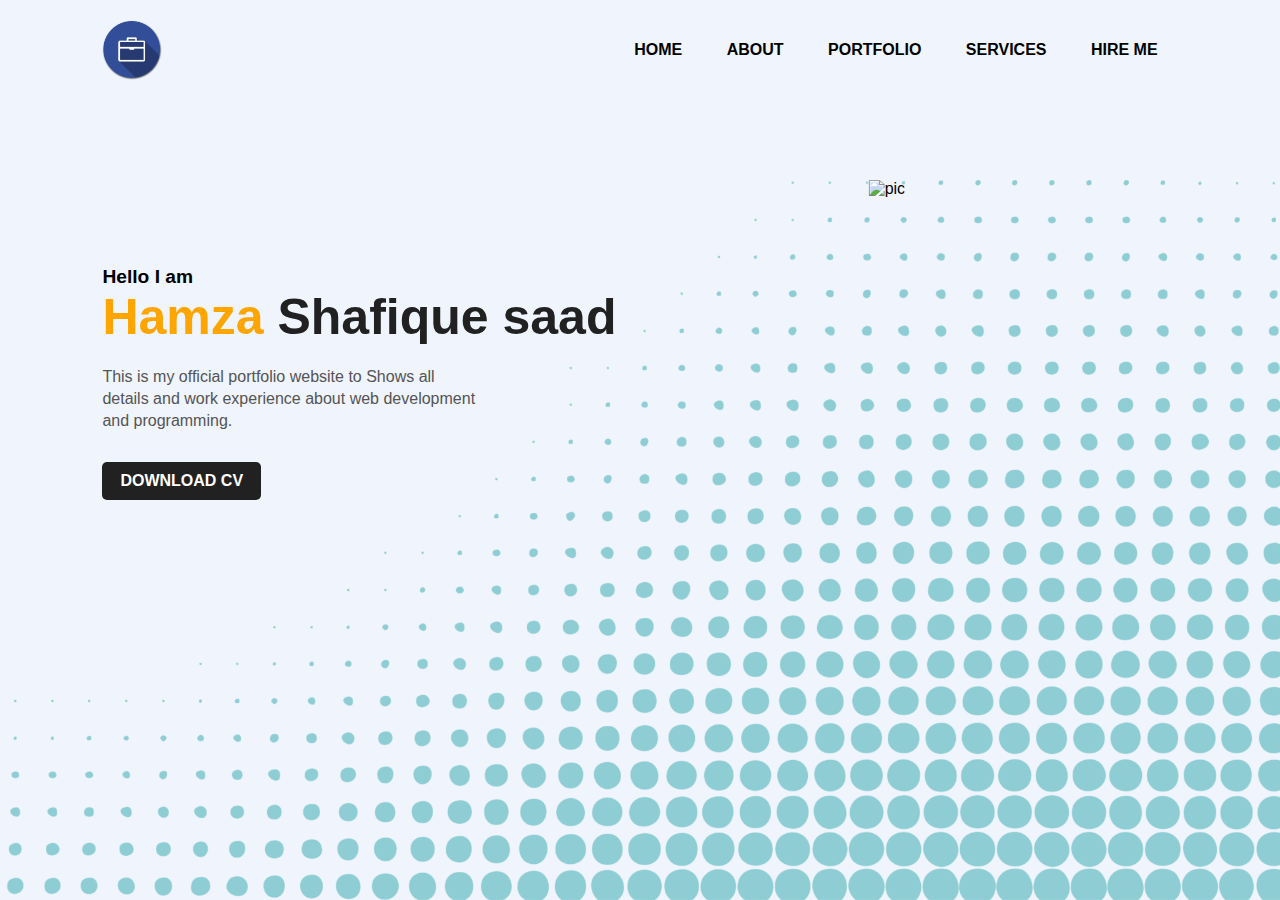
==== index.html @ e52a5a4f "My portfolio" ====
<!DOCTYPE html>
<html lang="en">
<head>
    <meta charset="UTF-8">
    <meta http-equiv="X-UA-Compatible" content="IE=edge">
    <meta name="viewport" content="width=device-width, initial-scale=1.0">
    <link rel="stylesheet" href="style.css">
    <title>Persnol Portfolio Website</title>
</head>
<body>
     <div class="top-line">
        <nav>
            <img src="1545314.png" alt="icon">
            <ul>
              <li><a href="#">HOME</a></li>
              <li><a href="#">ABOUT</a></li>
              <li><a href="#">PORTFOLIO</a></li>
              <li><a href="#">SERVICES</a></li>
              <li><a href="#">HIRE ME</a></li>
            </ul>
        </nav>
        <div class="detail">
            <h4>Hello I am</h4>
            <h1><span>Hamza</span> Shafique saad</h1>
            <p class="peragraph">This is my official portfolio website to Shows all <br>
                details and work experience about web development <br>
                and programming.
            </p>
            <a href="#">DOWNLOAD CV</a>
        </div>
        <div class="images">
            <img src="UrduDesigner-1659621515051.png" alt="background" class="backgroung">
            <img src="UrduDesigner-1659453457317.png" alt="pic" class="pic">
        </div>
     </div>
</body>
</html>
---- style.css ----
* {
    margin: 0;
    padding: 0;
    font-family: sans-serif;
}
.top-line {
    position: relative;
    width: 100%;
    height: 100vh;
    background-color: #eff4fd;
}
nav {
    display: flex;
    width: 84%;
    margin: auto;
    padding: 20px 0;
    align-items: center;
    justify-content: space-between;
}
nav ul li {
    display: inline-block;
    list-style: none;
    margin: 10px 20px;
}
nav ul li a {
    text-decoration: none;
    color: #000;
    font-weight: bold;
}
nav ul li a:hover {
    color: blue;
}
nav img {
    height: 60px;
}
.detail {
    margin-left: 8%;
    margin-top: 13%;
}
.detail h4{
    font-weight: bold;
    font-size: larger;
}
.detail h1 {
    font-size: 50px;
    color: #212121;
    margin-bottom: 20px;
}
span {
    color: orange;
}
.peragraph {
    line-height: 22px;
    color: #555;
}
.detail a {
    text-decoration: none;
    background: #212121;
    padding: 10px 18px;
    font-weight: bold;
    color: #fff;
    display: inline-block;
    margin: 30px 0;
    border-radius: 5px;
}
.images {
    width: 45%;
    height: 80%;
    position: absolute;
    bottom: 0;
    right: 100px;
}
.images img {
    height: 100%;
    position: absolute;
    left: 50%;
    bottom: 0;
    transform: translateX(-64%);
}
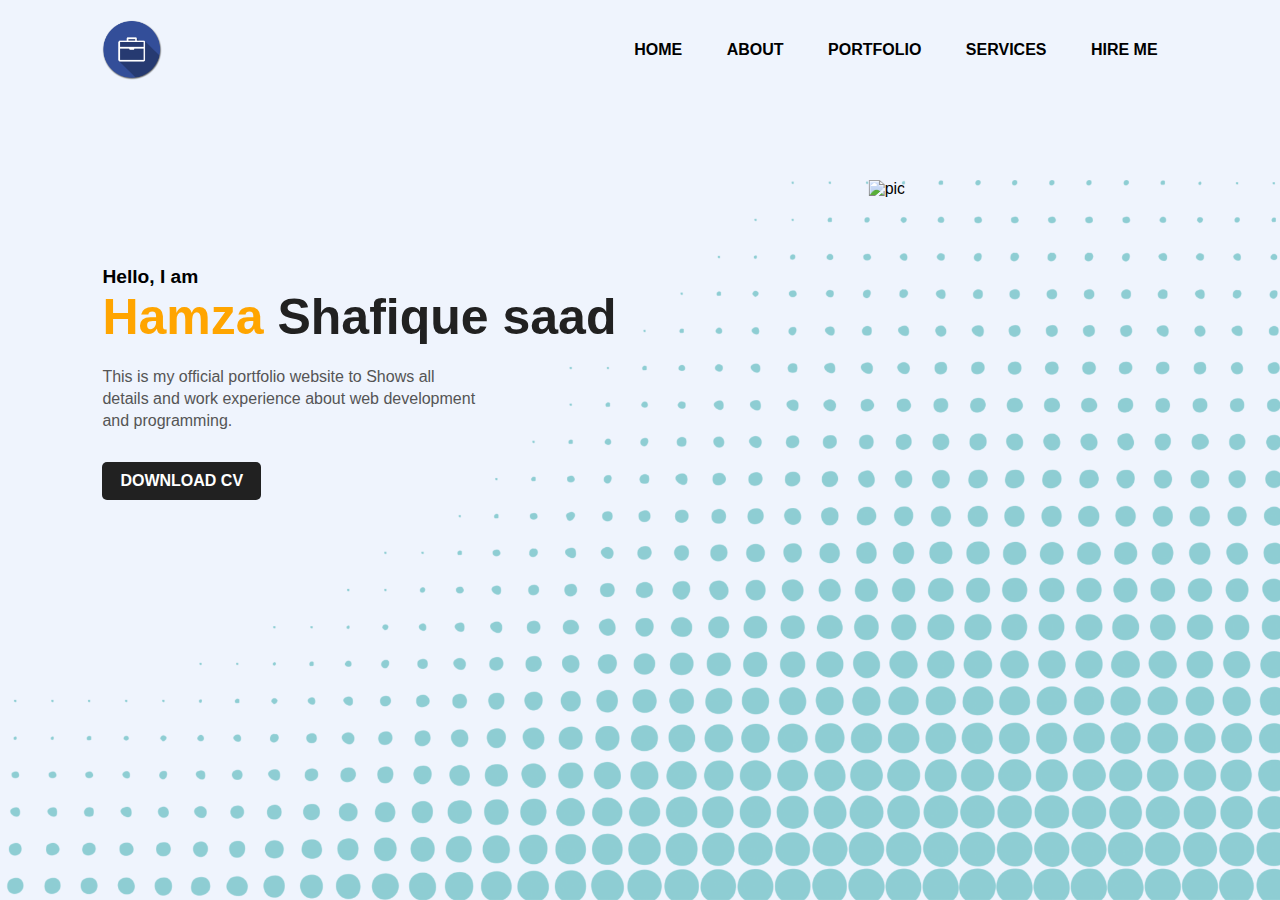
==== commit c34bf6f5: "portfolio page updated" ====
--- a/index.html
+++ b/index.html
@@ -8,29 +8,29 @@
     <title>Persnol Portfolio Website</title>
 </head>
 <body>
-     <div class="top-line">
+     <div class="header">
         <nav>
             <img src="1545314.png" alt="icon">
             <ul>
-              <li><a href="#">HOME</a></li>
+              <li><a href="index.html">HOME</a></li>
               <li><a href="#">ABOUT</a></li>
-              <li><a href="#">PORTFOLIO</a></li>
+              <li><a href="Portfolio.html">PORTFOLIO</a></li>
               <li><a href="#">SERVICES</a></li>
               <li><a href="#">HIRE ME</a></li>
             </ul>
         </nav>
         <div class="detail">
-            <h4>Hello I am</h4>
-            <h1><span>Hamza</span> Shafique saad</h1>
+            <h4>Hello, I am</h4>
+            <h1><span class="orange">Hamza</span> Shafique saad</h1>
             <p class="peragraph">This is my official portfolio website to Shows all <br>
                 details and work experience about web development <br>
                 and programming.
             </p>
-            <a href="#">DOWNLOAD CV</a>
+            <a href="Hamza Shafique resume.docx" download="Hamza Shafique resum">DOWNLOAD CV</a>
         </div>
         <div class="images">
-            <img src="UrduDesigner-1659621515051.png" alt="background" class="backgroung">
-            <img src="UrduDesigner-1659453457317.png" alt="pic" class="pic">
+            <img src="UrduDesigner-1659621515051.png" alt="background">
+            <img src="UrduDesigner-1659453457317.png" alt="pic">
         </div>
      </div>
 </body>
--- a/style.css
+++ b/style.css
@@ -3,7 +3,7 @@
     padding: 0;
     font-family: sans-serif;
 }
-.top-line {
+.header {
     position: relative;
     width: 100%;
     height: 100vh;
@@ -28,7 +28,8 @@
     font-weight: bold;
 }
 nav ul li a:hover {
-    color: blue;
+    color: orange;
+    text-decoration-line: underline;
 }
 nav img {
     height: 60px;
@@ -46,7 +47,7 @@
     color: #212121;
     margin-bottom: 20px;
 }
-span {
+.orange {
     color: orange;
 }
 .peragraph {
@@ -77,4 +78,89 @@
     bottom: 0;
     transform: translateX(-64%);
 }
-
+/* portfoliopage css */
+.head {
+    position: relative;
+    width: 100%;
+    height: 70vh;
+    background-color: #eff4fd
+}
+.port-head {
+    background-image: url(abstract-blue-geometric-shapes-background.jpg);
+    background-position: bottom;
+    background-repeat: no-repeat;
+    background-size: cover;
+    height: 355px;
+}
+.title-port {
+    color: black;
+    padding: 90px 0 0 100px;
+    font-size: 50px;
+    line-height: 50px;
+    font-weight: lighter;
+    
+}
+.bold {
+    font-weight: bold;
+}
+.port-head p {
+    color: black;
+    padding-left: 100px;
+    font-size: 30px;
+    margin-top: 10px;
+}
+.projects-tiltle {
+    text-align: center;
+    padding-top: 1in;
+    margin-bottom: 50px;
+}
+.projects-tiltle h2 {
+    font-size: 30px;
+}
+.projects-tiltle p {
+    font-size: 25px;
+}
+.projects {
+    padding-top: 100px;
+    display: grid;
+    grid-template-columns: 300px 300px 300px 300px;  
+    text-align: center;
+    justify-content: center; 
+    column-gap: 10px;
+    row-gap: 50px;
+    padding: 20px;
+    margin: 0 auto 0 auto;
+}
+.projects div {
+    padding: 10px;
+}
+.projects div a img {
+    width: 300px;
+    height: 300px;
+}
+.projects div hr {
+    border: 3px solid orange;
+    width: 100px;
+    border-radius: 40px;
+    margin-top: 10px;
+}
+.projects div h2 {
+    font-family: 'Roboto' sans-serif;
+    text-align: left;
+    font-size: 21px;
+    font-weight: 1000;
+}
+.projects div:hover {
+    color: #eff4fd;
+    background-color: rgb(70, 68, 68);
+}
+.projects div a img:hover {
+    width: 290px;
+    height: 290px;
+}
+footer {
+    height: 400px;
+    background-color: #000;
+    display: grid;
+    grid-template-columns: 1fr 1fr 1fr;
+}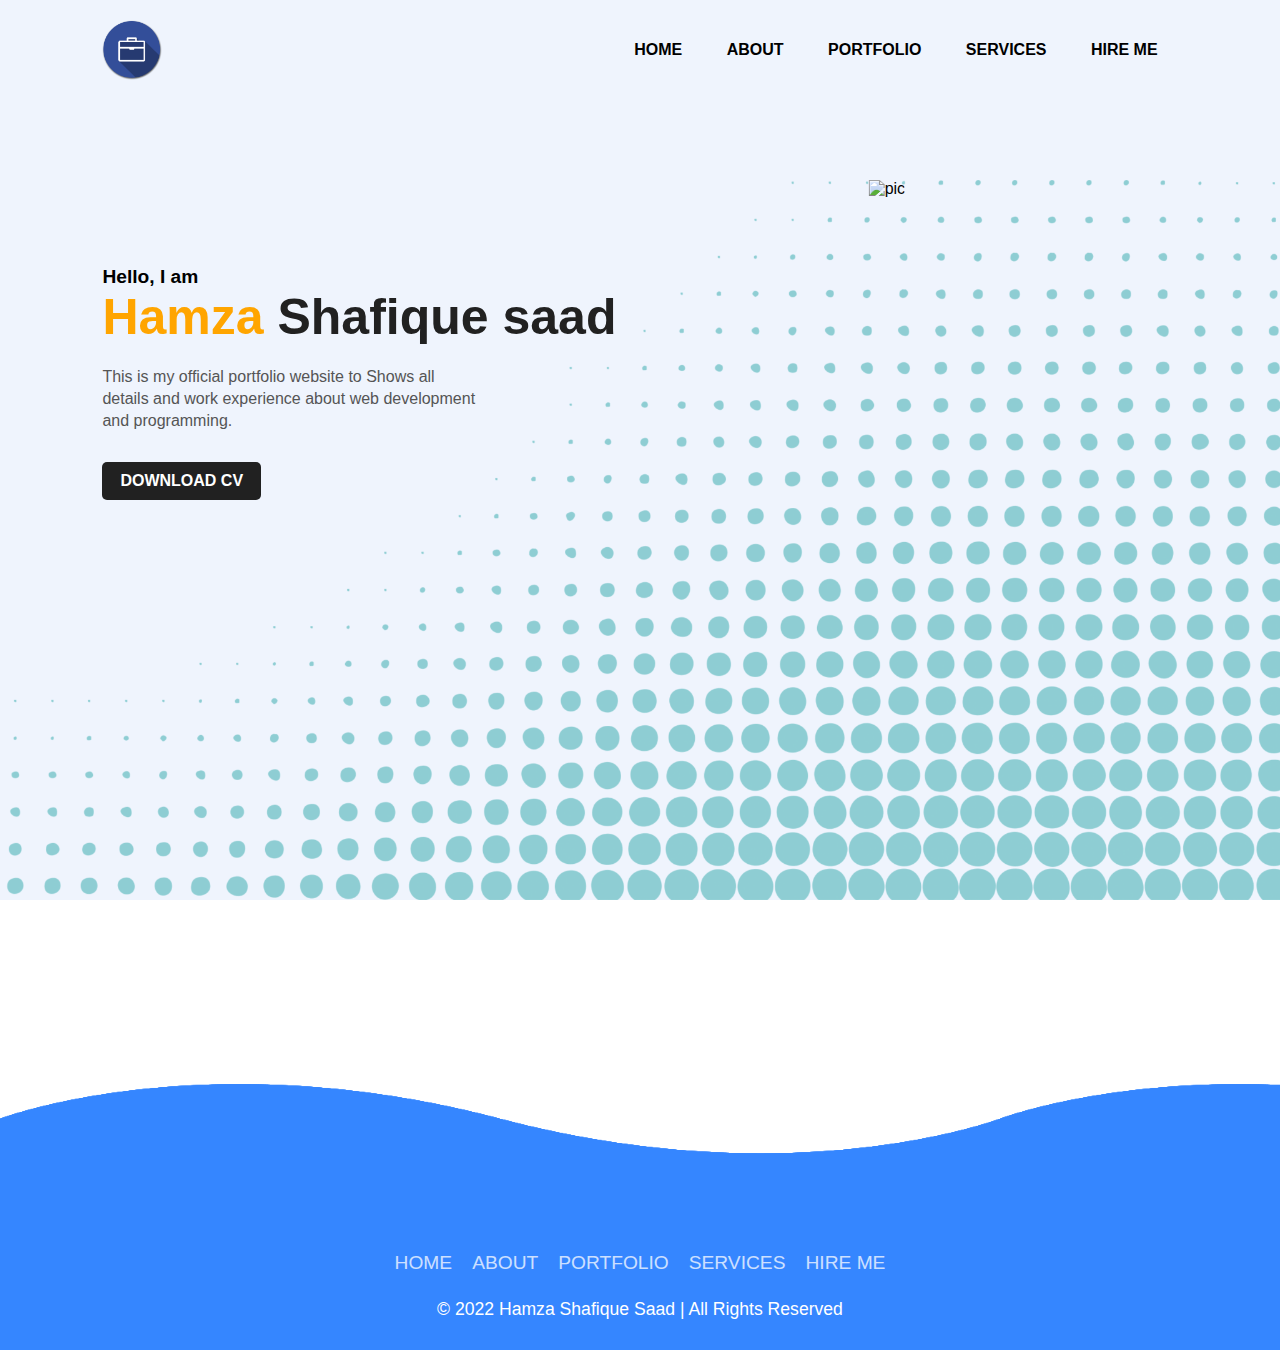
==== commit 215058e1: "footer added" ====
--- a/index.html
+++ b/index.html
@@ -33,5 +33,31 @@
             <img src="UrduDesigner-1659453457317.png" alt="pic">
         </div>
      </div>
+     <section class="foot">
+        <footer>
+         <div class="waves">
+             <div class="wave" id="wave1"></div>
+             <div class="wave" id="wave2"></div>
+             <div class="wave" id="wave3"></div>
+             <div class="wave" id="wave4"></div>
+         </div>
+         <ul class="social">
+             <li><a href="#"><ion-icon name="logo-facebook"></ion-icon></a></li>
+             <li><a href="#"><ion-icon name="logo-twitter"></ion-icon></a></li>
+             <li><a href="#"><ion-icon name="logo-linkedin"></ion-icon></a></li>
+             <li><a href="#"><ion-icon name="logo-instagram"></ion-icon></a></li>
+         </ul>
+         <ul class="menu">
+             <li><a href="index.html">HOME</a></li>
+             <li><a href="#">ABOUT</a></li>
+             <li><a href="Portfolio.html">PORTFOLIO</a></li>
+             <li><a href="#">SERVICES</a></li>
+             <li><a href="#">HIRE ME</a></li>
+           </ul>
+           <p>© 2022 Hamza Shafique Saad | All Rights Reserved</p>
+        </footer>
+     </section>
+     <script type="module" src="https://unpkg.com/ionicons@5.5.2/dist/ionicons/ionicons.esm.js"></script>
+ <script nomodule src="https://unpkg.com/ionicons@5.5.2/dist/ionicons/ionicons.js"></script>
 </body>
 </html>--- a/style.css
+++ b/style.css
@@ -158,9 +158,111 @@
     width: 290px;
     height: 290px;
 }
+.foot {
+    font-family: 'Poppins', sans-serif;
+    box-sizing: border-box;
+    display: flex;
+    min-height: 50vh;
+    justify-content: flex-end;
+    align-items: flex-end;
+}
 footer {
-    height: 400px;
-    background-color: #000;
-    display: grid;
-    grid-template-columns: 1fr 1fr 1fr;
+    position: relative;
+    width: 100%;
+    background: #3586ff;
+    min-height: 100px;
+    padding: 20px 50px;
+    display: flex;
+    justify-content: center;
+    align-items: center;
+    flex-direction: column;
+}
+footer .social, footer .menu {
+    position: relative;
+    display: flex;
+    justify-content: center;
+    align-items: center;
+    margin: 10px 0;
+}
+footer .social li, footer .menu li {
+    list-style: none;
+}
+footer .social li a {
+    font-size: 2em;
+    color: #fff;
+    margin: 0 10px;
+    display: inline-block;
+    transition: 0.5s;
+}
+footer .social li a:hover {
+    transform: translateY(-10px);
+}
+footer .menu li a {
+    font-size: 1.2em;
+    color: #fff;
+    margin: 0 10px;
+    display: inline-block;
+    transition: 0.5s;
+    text-decoration: none;
+    opacity: 0.75;
+}
+footer .menu li a:hover{
+    opacity: 1;
+    
+}
+footer p {
+    color: #fff;
+    text-align: center;
+    margin-top: 15px;
+    margin-bottom: 10px;
+    font-size: 1.1em;
+}
+footer .wave {
+    position: absolute;
+    top: -100px;
+    left: 0;
+    width: 100%;
+    height: 100px;
+    background: url(wave.png);
+    background-size:  1000px 100px;
+}
+footer .wave#wave1 {
+    z-index: 1000;
+    opacity: 1;
+    bottom: 0;
+    animation: animateWave 4s linear infinite;
+}
+footer .wave#wave2 {
+    z-index: 999;
+    opacity: 0.5;
+    bottom: 10px;
+    animation: animateWave_02 4s linear infinite;
+}
+footer .wave#wave3 {
+    z-index: 1000;
+    opacity: 0.2;
+    bottom: 15px;
+    animation: animateWave 3s linear infinite;
+}
+footer .wave#wave4 {
+    z-index: 999;
+    opacity: 0.7;
+    bottom: 20px;
+    animation: animateWave_02 3s linear infinite;
+}
+@keyframes animateWave {
+    0% {
+        background-position-x: 1000px;
+    }
+    100% {
+        background-position-x: 0px;
+    }
+}
+@keyframes animateWave-02 {
+    0% {
+        background-position-x: 0px;
+    }
+    100% {
+        background-position-x: 1000px;
+    }
 }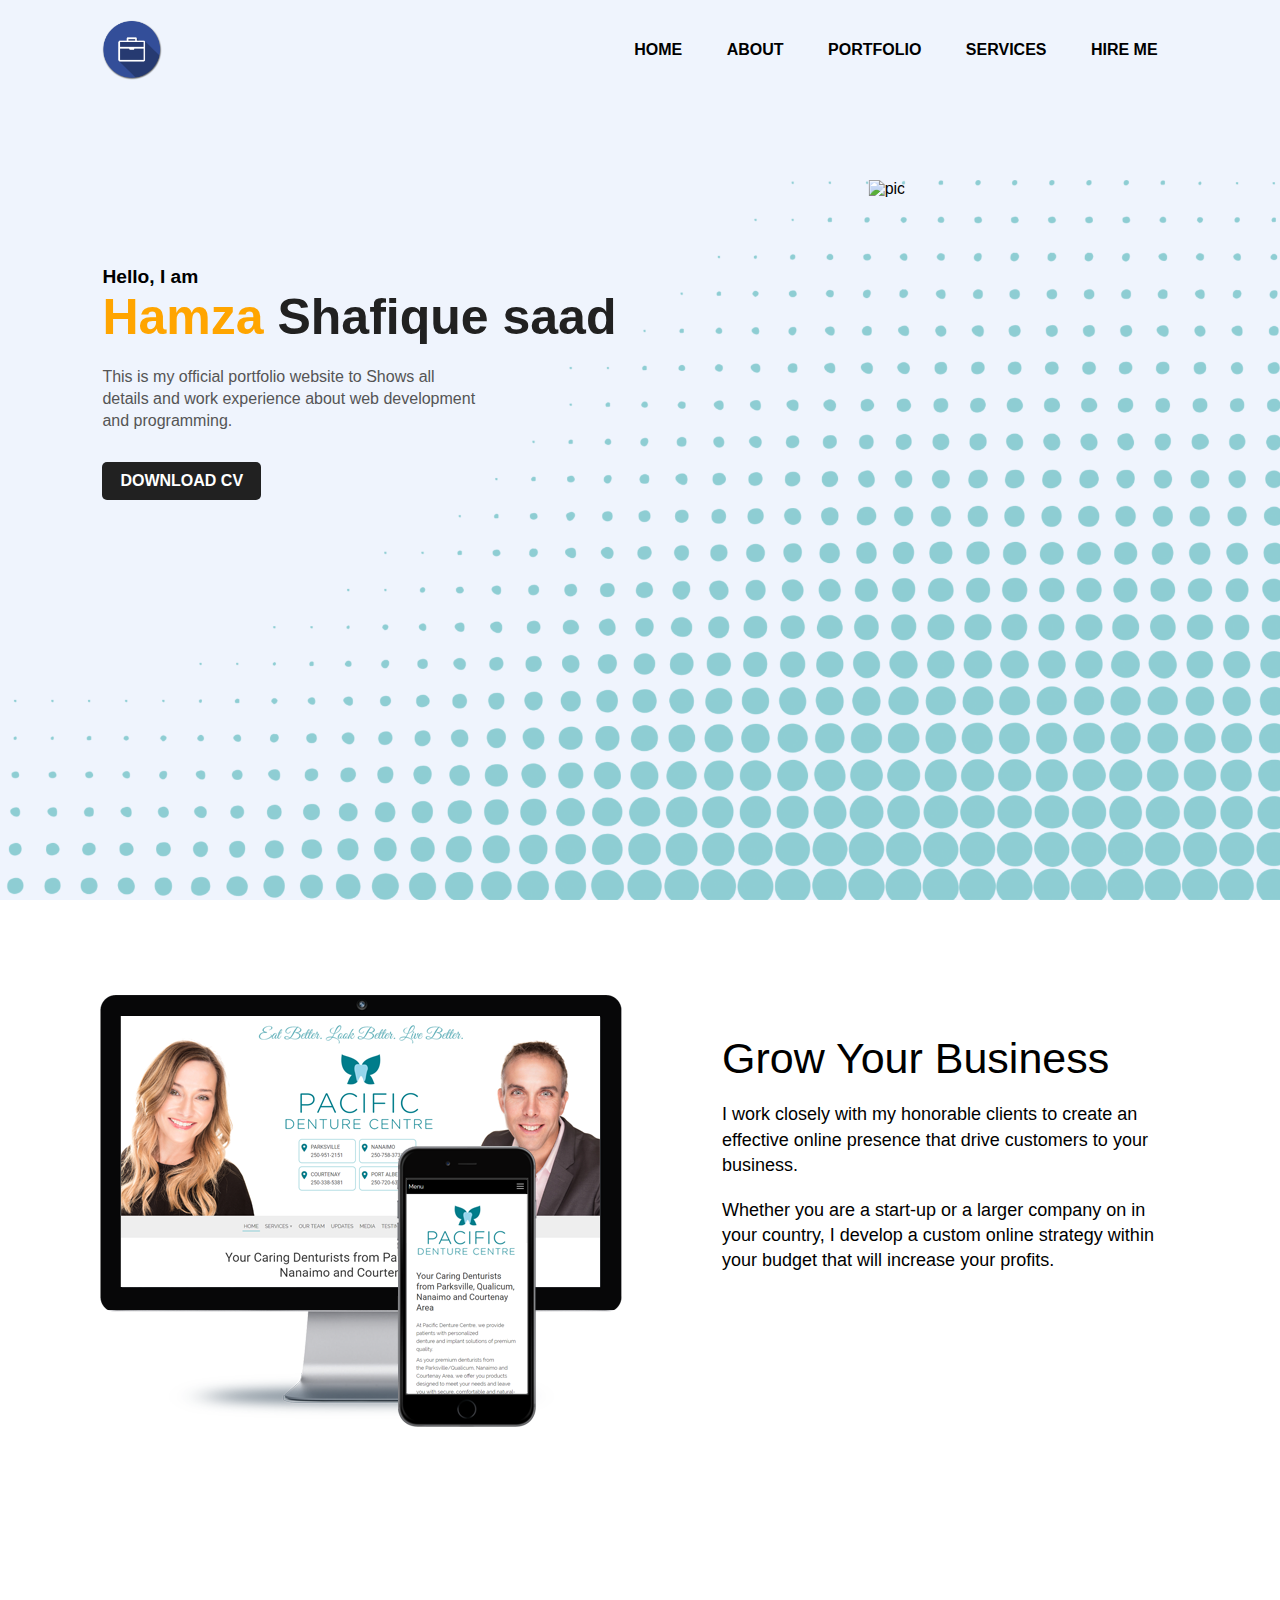
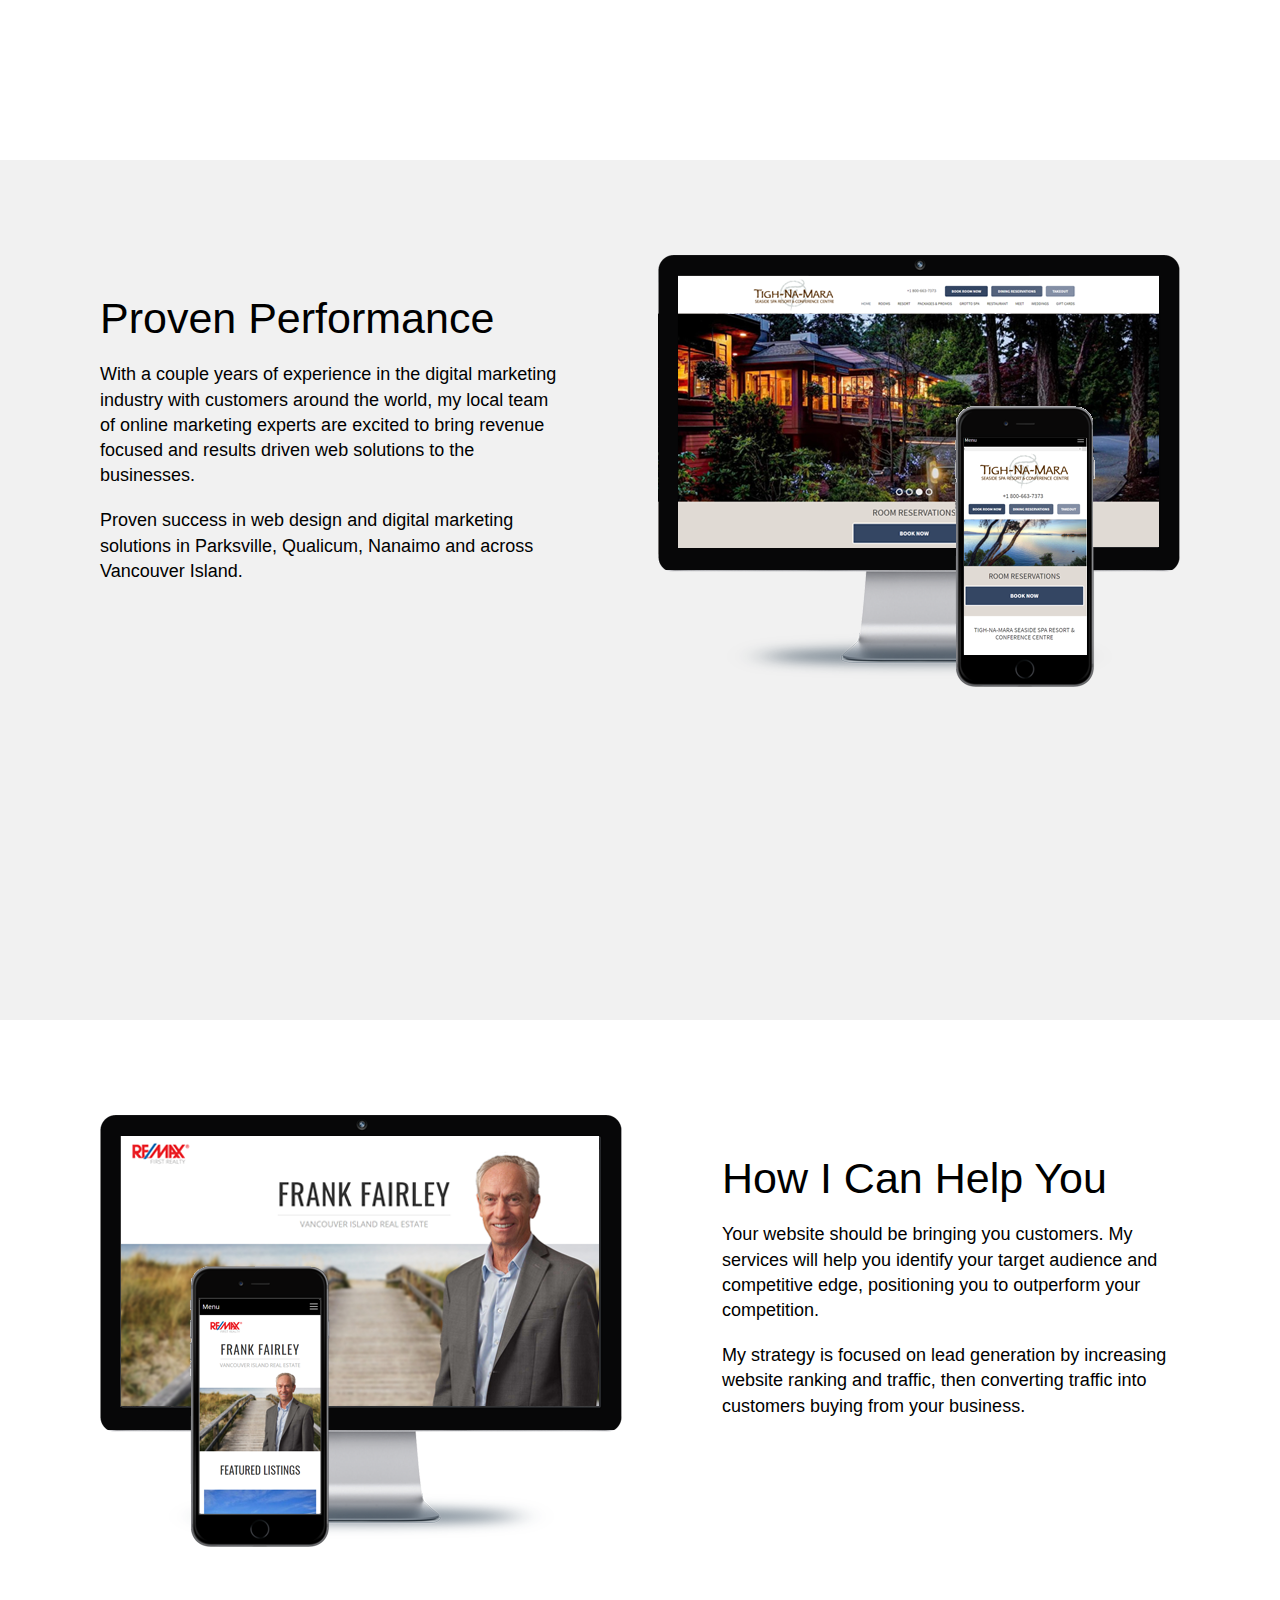
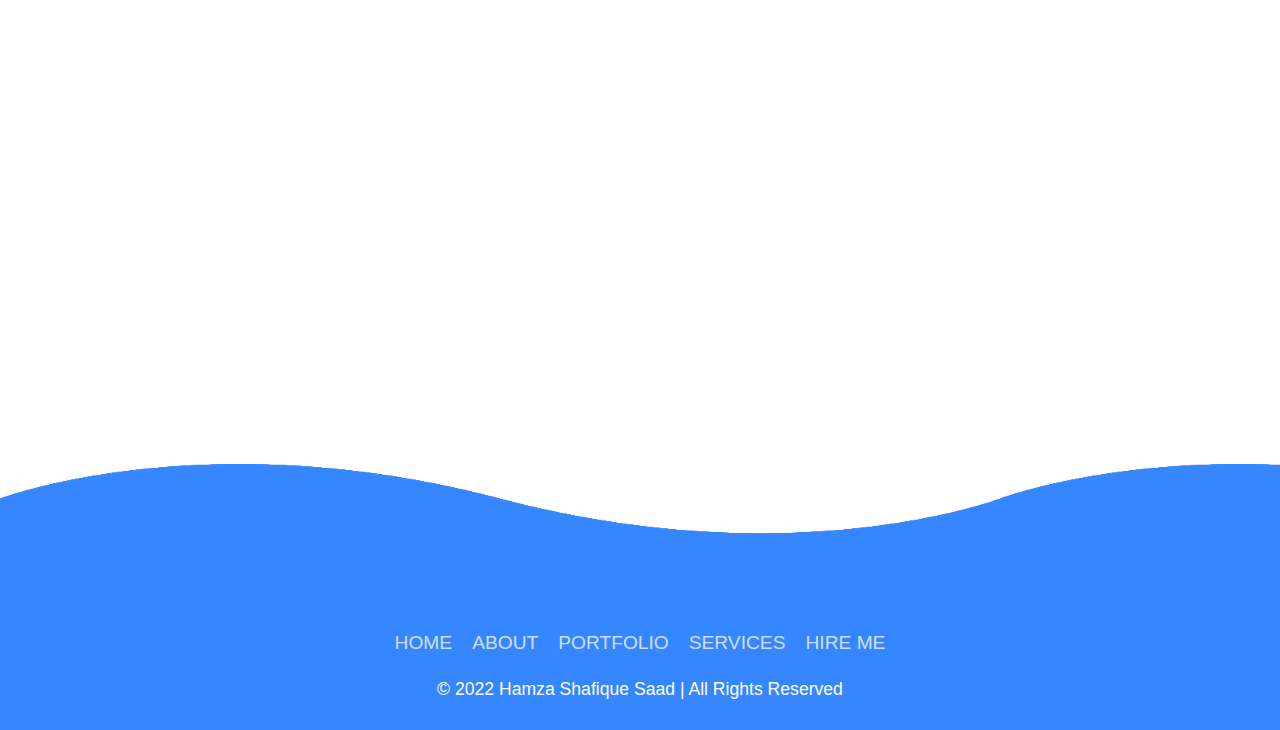
==== commit 8016d954: "home page updated" ====
--- a/index.html
+++ b/index.html
@@ -33,6 +33,30 @@
             <img src="UrduDesigner-1659453457317.png" alt="pic">
         </div>
      </div>
+     <section class="home_body">
+        <div><img src="aaa-pacificdentures.png" alt="website_temp" class="imgleft"></div>
+        <div class="talkright">
+            <h2>Grow Your Business</h2>
+            <p>I work closely with my honorable clients to create an effective online presence that drive customers to your business.</p>
+            <p>Whether you are a start-up or a larger company on in your country, I develop a custom online strategy within your budget that will increase your profits.</p>
+        </div>
+     </section>
+     <section class="home_body  backColor">
+        <div class="talkleft">
+            <h2>Proven Performance</h2>
+            <p>With a couple years of experience in the digital marketing industry with customers around the world, my local team of online marketing experts are excited to bring revenue focused and results driven web solutions to the businesses.</p>
+            <p>Proven success in web design and digital marketing solutions in Parksville, Qualicum, Nanaimo and across Vancouver Island.</p>
+        </div>
+        <div><img src="aaa-tighnamara.png" alt="website_temp" class="imgright"></div>
+     </section>
+     <section class="home_body">
+        <div><img src="aaa-frankfairley.png" alt="website_temp" class="imgleft"></div>
+        <div class="talkright">
+            <h2>How I Can Help You</h2>
+            <p>Your website should be bringing you customers.  My services will help you identify your target audience and competitive edge, positioning you to outperform your competition.</p>
+            <p>My strategy is focused on lead generation by increasing website ranking and traffic, then converting traffic into customers buying from your business.</p>
+        </div>
+     </section>
      <section class="foot">
         <footer>
          <div class="waves">
--- a/style.css
+++ b/style.css
@@ -77,6 +77,45 @@
     left: 50%;
     bottom: 0;
     transform: translateX(-64%);
+}
+.home_body {
+    display: grid;
+    grid-template-columns: 1fr 1fr;
+    background: transparent;
+    padding-top: 95px;
+    height: 85vh;
+    column-gap: 70px;
+}
+.home_body .talkright {
+    padding-right: 100px;
+    padding-left: 30px;
+}
+.home_body .talkleft {
+    padding-left: 100px;
+    padding-right: 30px;
+}
+.backColor {
+    background: #F1F1F1;
+}
+.home_body div .imgleft {
+    padding-left: 100px;
+}
+.home_body div .imgright {
+    padding-right: 100px;
+}
+.home_body div h2 {
+    padding-top: 40px;
+    padding-bottom: 20px;
+    margin-top: 0;
+    font-size: 43px;
+    font-family: Lato,Arial,sans-serif;
+    font-weight: 500;
+    line-height: 1.1;
+}
+.home_body div p {
+    font-size: 18px;
+    line-height: 1.4em;
+    margin: 0 0 20px;
 }
 /* portfoliopage css */
 .head {
@@ -158,6 +197,7 @@
     width: 290px;
     height: 290px;
 }
+/* footer */
 .foot {
     font-family: 'Poppins', sans-serif;
     box-sizing: border-box;
